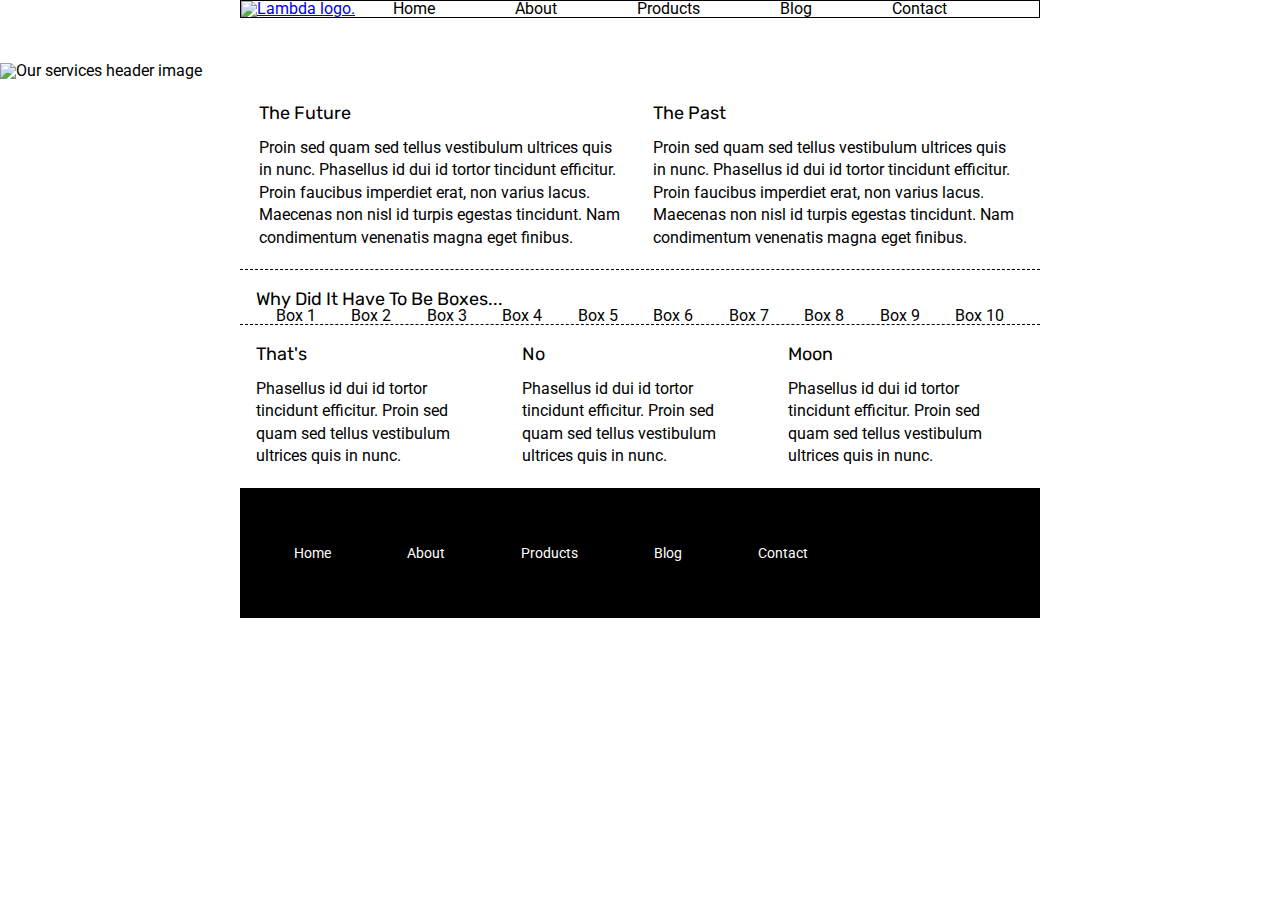
==== index.html @ a7ba7c76 "nav is done still working on box for index" ====
<!doctype html>

<html lang="en">
<head>
  <meta charset="utf-8">

  <title>Sprint Challenge - Home</title>

  <link href="https://fonts.googleapis.com/css?family=Roboto|Rubik" rel="stylesheet">
  <link rel="stylesheet" href="css/index.css">

</head>

<body>

    <div class="mainbox">
        <Header>
            
                    <div class="nav-header">
                            <a href="img\lambda-black.png">
                                <img class="logo" src="img\lambda-black.png" alt="Lambda logo."> </a>
                                <nav>
                                    <a href="#">Home</a>
                                    <a href="about.html">About</a>
                                    <a href="#">Products</a>
                                    <a href="#">Blog</a>
                                    <a href="#">Contact</a>
                                </nav>
                    </div>
        
                <img class="services-header-img" src="img\jumbo.jpg" alt="Our services header image">
        </Header>








    <div class="container">
   
        <section class="top-content">
            <div class="text-container">
                <h2>The Future</h2>
                <p>Proin sed quam sed tellus vestibulum ultrices quis in nunc. Phasellus id dui id tortor tincidunt efficitur. Proin faucibus imperdiet erat, non varius lacus. Maecenas non nisl id turpis egestas tincidunt. Nam condimentum venenatis magna eget finibus.</p>
            </div>
            <div class="text-container">
                <h2>The Past</h2>
                <p>Proin sed quam sed tellus vestibulum ultrices quis in nunc. Phasellus id dui id tortor tincidunt efficitur. Proin faucibus imperdiet erat, non varius lacus. Maecenas non nisl id turpis egestas tincidunt. Nam condimentum venenatis magna eget finibus.</p>
            </div>
        </section>
        
        <section class="middle-content">
        
            <h2>Why Did It Have To Be Boxes...</h2>
            
            <div class="boxes">
                <div class="box.1">Box 1</div>
                <div class="box.2">Box 2</div>
                <div class="box.3">Box 3</div>
                <div class="box.4">Box 4</div>
                <div class="box.5">Box 5</div>
                <div class="box.6">Box 6</div>
                <div class="box.7">Box 7</div>
                <div class="box.8">Box 8</div>
                <div class="box.9">Box 9</div>
                <div class="box.10">Box 10</div>
            </div>
        
        </section>

        <section class="bottom-content">

            <div class="text-container">
                <h2>That's</h2>
                <p>Phasellus id dui id tortor tincidunt efficitur. Proin sed quam sed tellus vestibulum ultrices quis in nunc.</p>
            </div>
            <div class="text-container">
                <h2>No</h2>
                <p>Phasellus id dui id tortor tincidunt efficitur. Proin sed quam sed tellus vestibulum ultrices quis in nunc.</p>
            </div>
            <div class="text-container">
                <h2>Moon</h2>
                <p>Phasellus id dui id tortor tincidunt efficitur. Proin sed quam sed tellus vestibulum ultrices quis in nunc.</p>
            </div>

        </section>
        
        <footer>
            <nav>
                <a href="#">Home</a>
                <a href="#">About</a>
                <a href="#">Products</a>
                <a href="#">Blog</a>
                <a href="#">Contact</a>
            </nav>
        </footer>
    </div>
    </div>
    <!-- container -->        
</body>
</html>
---- css/index.css ----
/* http://meyerweb.com/eric/tools/css/reset/ 
   v2.0 | 20110126
   License: none (public domain)
*/

html, body, div, span, applet, object, iframe,
h1, h2, h3, h4, h5, h6, p, blockquote, pre,
a, abbr, acronym, address, big, cite, code,
del, dfn, em, img, ins, kbd, q, s, samp,
small, strike, strong, sub, sup, tt, var,
b, u, i, center,
dl, dt, dd, ol, ul, li,
fieldset, form, label, legend,
table, caption, tbody, tfoot, thead, tr, th, td,
article, aside, canvas, details, embed, 
figure, figcaption, footer, header, hgroup, 
menu, nav, output, ruby, section, summary,
time, mark, audio, video {
	margin: 0;
	padding: 0;
	border: 0;
	font-size: 100%;
	font: inherit;
	vertical-align: baseline;
}
/* HTML5 display-role reset for older browsers */
article, aside, details, figcaption, figure, 
footer, header, hgroup, menu, nav, section {
	display: block;
}
body {
	line-height: 1;
}
ol, ul {
	list-style: none;
}
blockquote, q {
	quotes: none;
}
blockquote:before, blockquote:after,
q:before, q:after {
	content: '';
	content: none;
}
table {
	border-collapse: collapse;
	border-spacing: 0;
}

* {
    box-sizing: border-box;
}

html, body {
    height: 100%;
    font-family: 'Roboto', sans-serif;
}

h1, h2, h3, h4, h5 {
    font-size: 18px;
    margin-bottom: 15px;
    font-family: 'Rubik', sans-serif;
}

p {
    line-height: 1.4;
}

                      /* Nav-Header */

.mainbox{
    box-sizing: border-box;
}



.nav-header  {
    width: 800px;
    margin: 0 auto;
    border: 1px solid black;
    display: flex;
    align-items:center;
}

.logo {
    
    /* border: 1px solid red; */
}

nav a {
    text-decoration: none;
    color: black;
    margin: 38px;
    text-size-adjust: 1em;
}

.services-header-img {
    display: block;
    margin-right: auto;
    margin-left: auto;
    margin-top: 45px;
    margin-bottom: 25px;
}


.container {
    width: 800px;
    margin: 0 auto;
}

.top-content {
    display: flex;
    flex-wrap: wrap;
    justify-content: space-evenly;
    margin-bottom: 20px;
    border-bottom: 1px dashed black;
}

.top-content .text-container {
    width: 48%;
    padding: 0 1%;
    padding-bottom: 20px;  
}

.middle-content {
    margin-bottom: 20px;
    border-bottom: 1px dashed black;
}

.middle-content h2 {
    padding: 0 2%;
    margin-bottom: 0;
}





.middle-content .boxes {
    display: flex;
    flex-wrap: wrap;
    justify-content: space-evenly;
}

.middle-content .boxes .box {
    width: 12.5%;
    height: 100px;
    background: black;
    margin: 20px 2.5%;
    color: white;
    display: flex;
    align-items: center;
    justify-content: center;
}

.bottom-content {
    display: flex;
    margin: 0 2% 20px;
    justify-content: space-around;
}

.bottom-content .text-container {
    padding-right: 4%;
}

.bottom-content .text-container:last-child {
    padding-right: 0;
}

footer {
    width: 100%;
    background: black;
}

footer nav {
    width: 60%;
    display: flex;
    justify-content: space-between;
    align-items: center;
    padding: 20px 2%;
    font-size: 14px;
}

footer nav a {
    color: white;
    text-decoration: none;
}
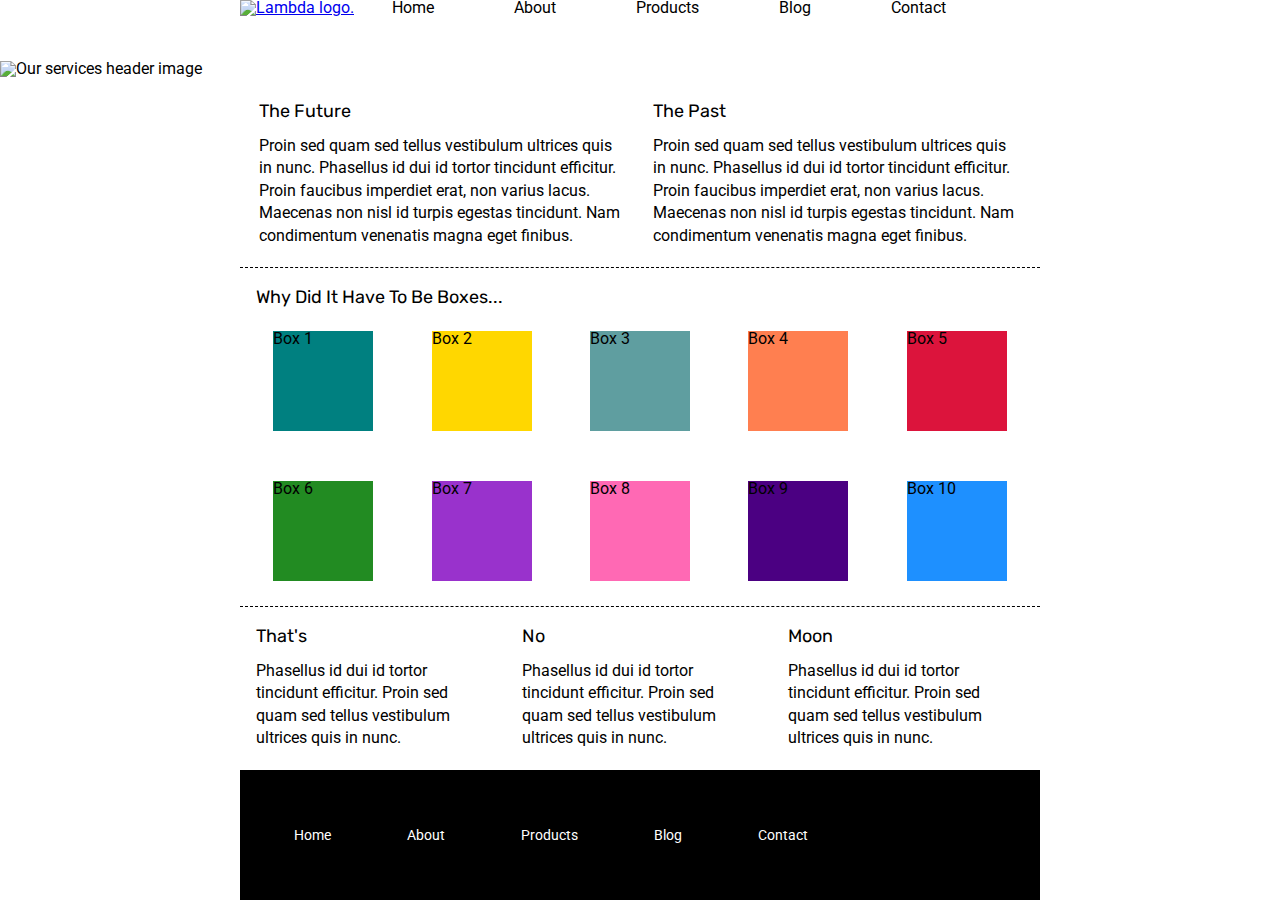
==== commit 132fae2f: "index page is done" ====
--- a/index.html
+++ b/index.html
@@ -56,16 +56,16 @@
             <h2>Why Did It Have To Be Boxes...</h2>
             
             <div class="boxes">
-                <div class="box.1">Box 1</div>
-                <div class="box.2">Box 2</div>
-                <div class="box.3">Box 3</div>
-                <div class="box.4">Box 4</div>
-                <div class="box.5">Box 5</div>
-                <div class="box.6">Box 6</div>
-                <div class="box.7">Box 7</div>
-                <div class="box.8">Box 8</div>
-                <div class="box.9">Box 9</div>
-                <div class="box.10">Box 10</div>
+                <div class="box-1">Box 1</div>
+                <div class="box-2">Box 2</div>
+                <div class="box-3">Box 3</div>
+                <div class="box-4">Box 4</div>
+                <div class="box-5">Box 5</div>
+                <div class="box-6">Box 6</div>
+                <div class="box-7">Box 7</div>
+                <div class="box-8">Box 8</div>
+                <div class="box-9">Box 9</div>
+                <div class="box-10">Box 10</div>
             </div>
         
         </section>
--- a/css/index.css
+++ b/css/index.css
@@ -77,7 +77,7 @@
 .nav-header  {
     width: 800px;
     margin: 0 auto;
-    border: 1px solid black;
+    /* border: 1px solid black; */
     display: flex;
     align-items:center;
 }
@@ -123,6 +123,9 @@
 }
 
 .middle-content {
+    /* display: flex;
+    flex-direction: row;
+    flex-wrap: wrap; */
     margin-bottom: 20px;
     border-bottom: 1px dashed black;
 }
@@ -132,8 +135,99 @@
     margin-bottom: 0;
 }
 
-
-
+.boxes  {
+    display: flex;
+    width: 800px;
+    height:auto ;
+    align-items: center;
+    align-content: center;
+    flex-direction: row;
+    flex-wrap: wrap;
+
+}
+
+
+.box-1 {
+    background: teal;
+    height: 100px;
+    width: 100px;
+    margin: 25px;
+
+}
+
+.box-2 {
+    background:gold;
+    height: 100px;
+    width: 100px;
+    margin: 25px;
+    
+}
+
+.box-3{
+    background: cadetblue;
+    height: 100px;
+    width: 100px;
+    margin: 25px;
+    
+}
+
+.box-4 {
+    background: coral;
+    height: 100px;
+    width: 100px;
+    margin: 25px;
+    
+}
+
+.box-5 {
+    background: crimson;
+    height: 100px;
+    width: 100px;
+    margin: 25px;
+    
+}
+
+.box-6 {
+    background: forestgreen;
+    height: 100px;
+    width: 100px;
+    margin: 25px;
+}
+
+
+.box-7 {
+    background: darkorchid;
+    height: 100px;
+    width: 100px;
+    margin: 25px;
+    
+}
+
+.box-8 {
+    background: hotpink;
+    height: 100px;
+    width: 100px;
+    margin: 25px;
+    
+
+}
+
+
+.box-9 {
+    background: indigo;
+    height: 100px;
+    width: 100px;
+    margin: 25px;
+    
+}
+
+.box-10 {
+    background: dodgerblue;
+    height: 100px;
+    width: 100px;
+    margin: 25px;
+    
+}
 
 
 .middle-content .boxes {
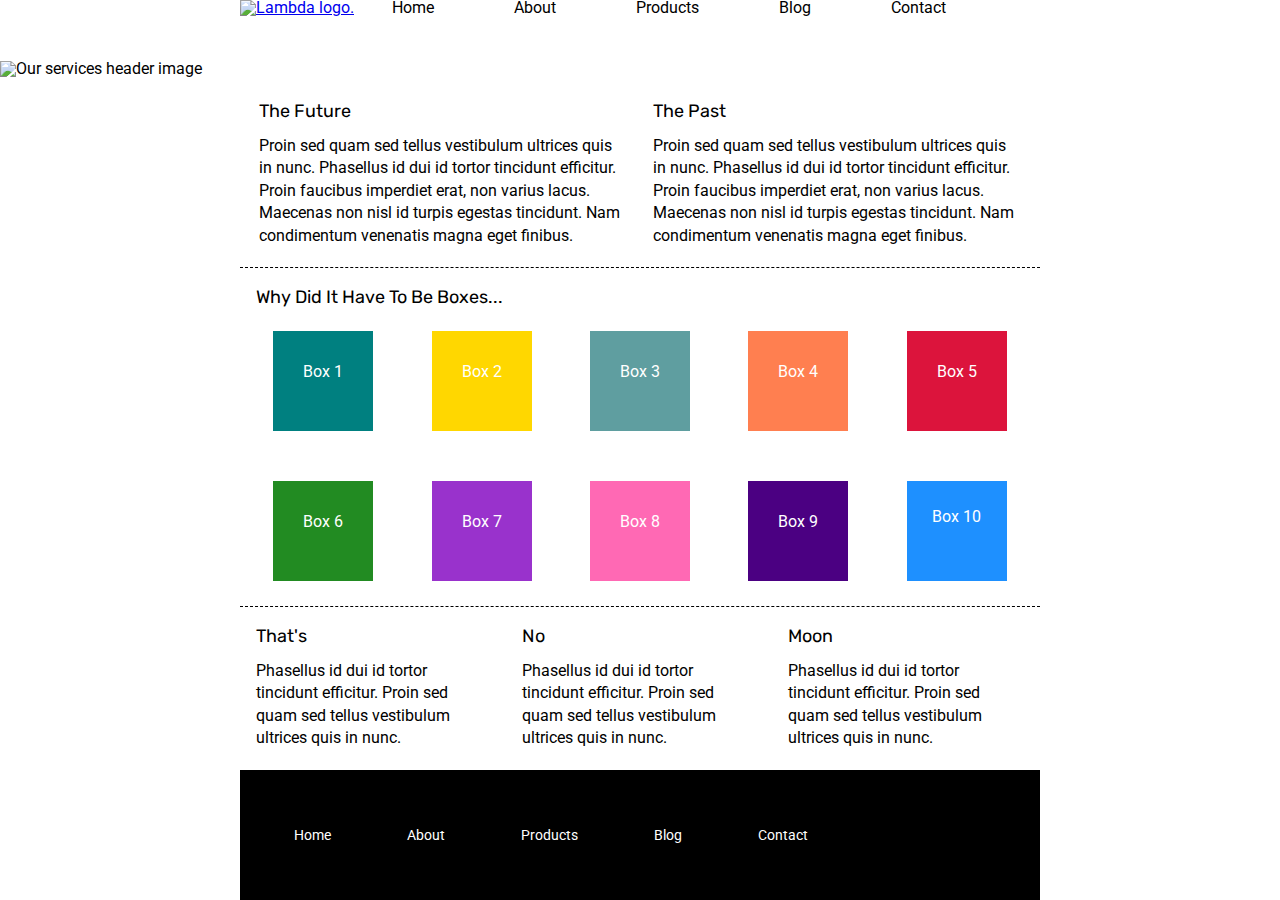
==== commit 72977cdf: "final submit with change to boxs" ====
--- a/index.html
+++ b/index.html
@@ -56,16 +56,16 @@
             <h2>Why Did It Have To Be Boxes...</h2>
             
             <div class="boxes">
-                <div class="box-1">Box 1</div>
-                <div class="box-2">Box 2</div>
-                <div class="box-3">Box 3</div>
-                <div class="box-4">Box 4</div>
-                <div class="box-5">Box 5</div>
-                <div class="box-6">Box 6</div>
-                <div class="box-7">Box 7</div>
-                <div class="box-8">Box 8</div>
-                <div class="box-9">Box 9</div>
-                <div class="box-10">Box 10</div>
+                <div class="box-1"><p>Box 1</p></div>
+                <div class="box-2"><p>Box 2</p></div>
+                <div class="box-3"><p>Box 3</p></div>
+                <div class="box-4"><p>Box 4</p></div>
+                <div class="box-5"><p>Box 5</p></div>
+                <div class="box-6"><p>Box 6</p></div>
+                <div class="box-7"><p>Box 7</p></div>
+                <div class="box-8"><p>Box 8</p></div>
+                <div class="box-9"><p>Box 9</p></div>
+                <div class="box-10"><p>Box 10</p></div>
             </div>
         
         </section>
@@ -89,8 +89,8 @@
         
         <footer>
             <nav>
-                <a href="#">Home</a>
-                <a href="#">About</a>
+                <a href="index.html">Home</a>
+                <a href="about.html">About</a>
                 <a href="#">Products</a>
                 <a href="#">Blog</a>
                 <a href="#">Contact</a>
--- a/css/index.css
+++ b/css/index.css
@@ -147,85 +147,124 @@
 }
 
 
-.box-1 {
+.box-1 p {
     background: teal;
     height: 100px;
     width: 100px;
     margin: 25px;
-
-}
-
-.box-2 {
+    color: white;
+    display: block;
+    text-align: center;
+    padding: 20%;
+}
+
+.box-2 p  {
     background:gold;
     height: 100px;
     width: 100px;
     margin: 25px;
-    
-}
-
-.box-3{
+    color: white;
+    text-align: center;
+    padding: 20%;
+    display: block;
+}
+
+.box-3 p {
     background: cadetblue;
     height: 100px;
     width: 100px;
     margin: 25px;
-    
-}
-
-.box-4 {
+    color: white;
+    text-align: center;
+    padding: 20%;
+    display: block;
+
+    
+}
+
+.box-4 p {
     background: coral;
     height: 100px;
     width: 100px;
     margin: 25px;
-    
-}
-
-.box-5 {
+    color: white;
+    text-align: center;
+    padding: 20%;
+    display: block;
+    
+}
+
+.box-5 p {
     background: crimson;
     height: 100px;
     width: 100px;
     margin: 25px;
-    
-}
-
-.box-6 {
+    color: white;
+    text-align: center;
+    padding: 20%;
+    display: block;
+    
+}
+
+.box-6 p {
     background: forestgreen;
     height: 100px;
     width: 100px;
     margin: 25px;
-}
-
-
-.box-7 {
+    color: white;
+    text-align: center;
+    padding: 20%;
+    display: block;
+}
+
+
+.box-7 p {
     background: darkorchid;
     height: 100px;
     width: 100px;
     margin: 25px;
-    
-}
-
-.box-8 {
+    color: white;
+    text-align: center;
+    padding: 20%;
+    display: block;
+    
+}
+
+.box-8 p {
     background: hotpink;
     height: 100px;
     width: 100px;
     margin: 25px;
-    
-
-}
-
-
-.box-9 {
+    color: white;
+    text-align: center;
+    padding: 20%;
+    display: block;
+    
+
+}
+
+
+.box-9 p  {
     background: indigo;
     height: 100px;
     width: 100px;
     margin: 25px;
-    
-}
-
-.box-10 {
+    color: white;
+    text-align: center;
+    padding: 20%;
+    display: block;
+    
+}
+
+.box-10  p {
     background: dodgerblue;
     height: 100px;
     width: 100px;
     margin: 25px;
+    color: white;
+    text-align: center;
+    padding: 17%;
+    display: block;
     
 }
 
@@ -278,4 +317,75 @@
 footer nav a {
     color: white;
     text-decoration: none;
-}+}
+
+
+
+                   /* About Page */
+
+
+.about {
+    border-bottom: 1px dotted black;
+    padding: 10px;
+}
+
+.toptwo  {
+    display: flex;
+    flex-wrap: nowrap;
+    height: 100%;
+    align-items: center;
+    margin-bottom: 25px;
+    margin-top: 25px;
+
+}
+
+.bottomtwo {
+   
+    display: flex;
+    flex-wrap: nowrap;
+    height: 100%;
+}
+
+
+.bottomtext {
+    margin-top: 55px;
+    margin-bottom: 55px;
+}
+
+.strategy {
+    border-bottom: 1px dotted black;
+    margin-right: 10px;
+}
+
+.HW {
+    border-bottom: 1px dotted black;
+}
+
+.boxpw {
+    border-bottom: 1px dotted black;
+    margin-right: 10px;
+}
+
+
+.boxC {
+    border-bottom: 1px dotted black;
+}
+
+button {
+    background:    #ffffff;
+    border:        1px solid #000000;
+    border-radius: 4px;
+    padding:       8px 20px;
+    color:         #000000;
+    display:       inline-block;
+    font:          normal 700 21px/1 "Calibri", sans-serif;
+    text-align:    center;
+    text-shadow:   none;
+    margin-bottom: 15px;
+    margin-top: 5px;
+}
+
+button:hover  {
+    background-color: black;
+    color:white;
+}
